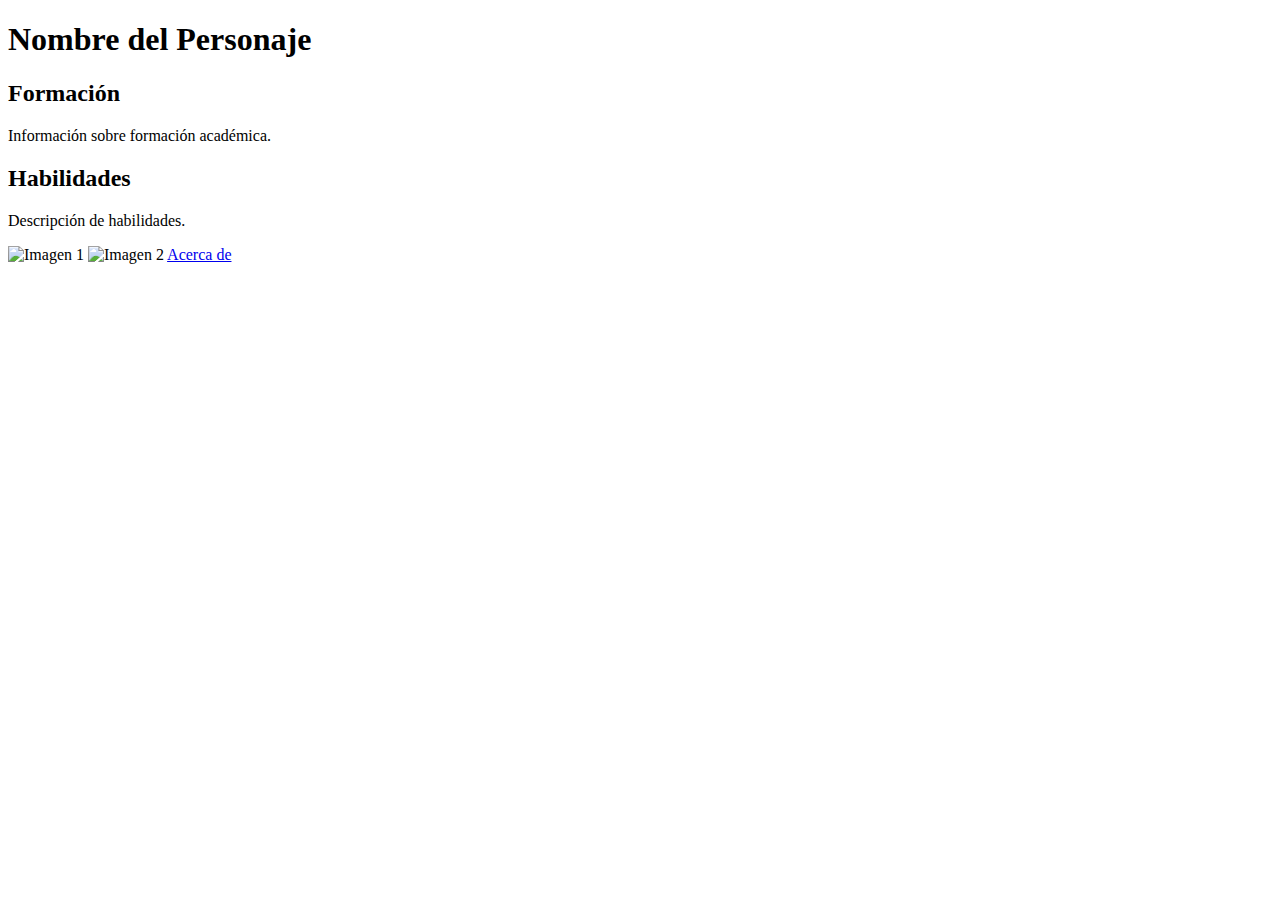
==== P1/index.html @ f7aedc07 "Add files via upload" ====
<!DOCTYPE html>
<html lang="es">
<head>
    <meta charset="UTF-8">
    <meta name="viewport" content="width=device-width, initial-scale=1.0">
    <title>Mi CV</title>
    <link rel="stylesheet" href="styles.css">
</head>
<body>
    <div class="container">
        <div class="header">
            <h1>Nombre del Personaje</h1>
        </div>
        <div class="section">
            <h2>Formación</h2>
            <p>Información sobre formación académica.</p>
        </div>
        <div class="section">
            <h2>Habilidades</h2>
            <p>Descripción de habilidades.</p>
        </div>
        <img src="imagen1.jpg" alt="Imagen 1">
        <img src="imagen2.jpg" alt="Imagen 2">
        <a href="about.html" class="button">Acerca de</a>
    </div>
</body>
</html>
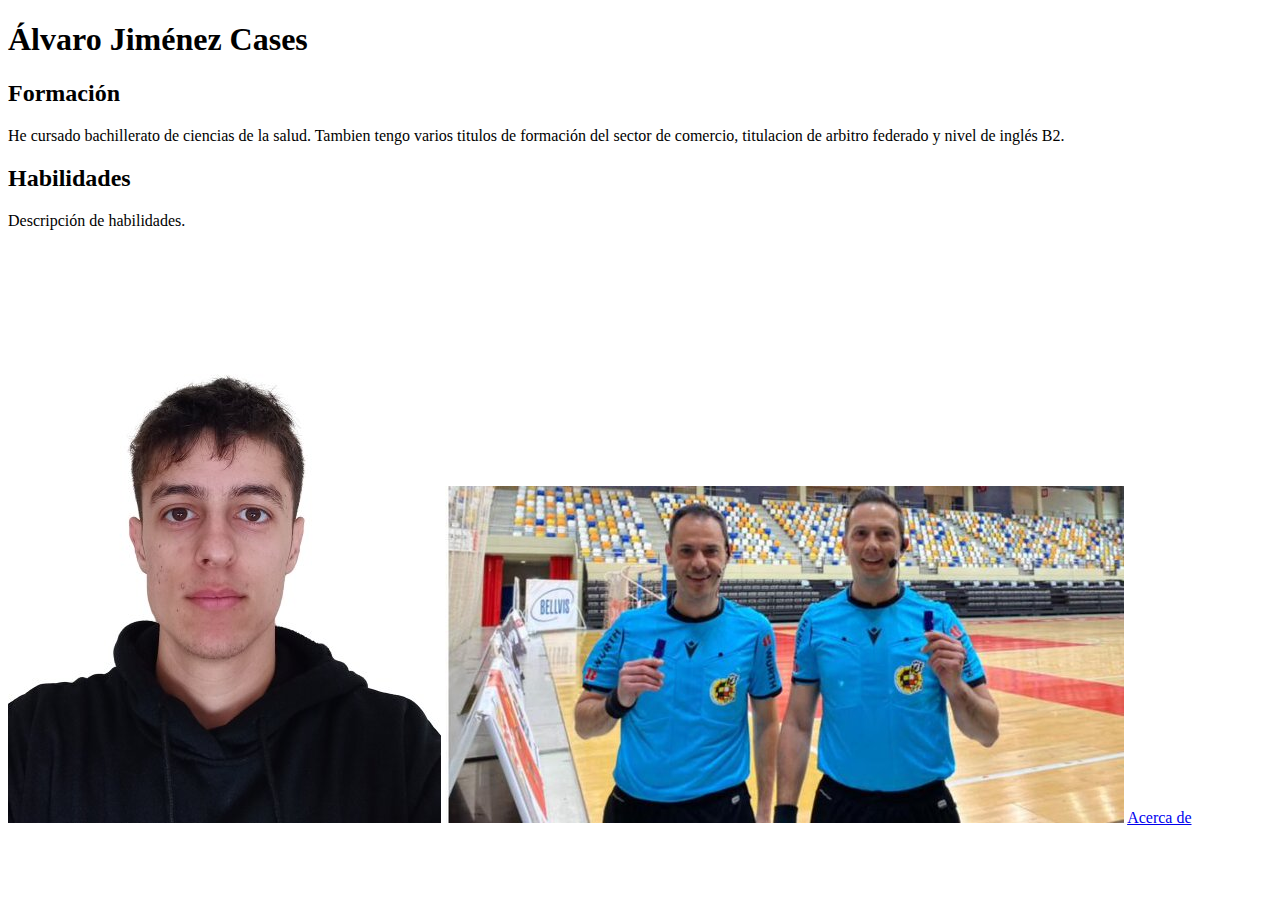
==== commit 54f3e9ff: "Add files via upload" ====
--- a/P1/index.html
+++ b/P1/index.html
@@ -9,18 +9,19 @@
 <body>
     <div class="container">
         <div class="header">
-            <h1>Nombre del Personaje</h1>
+            <h1>Álvaro Jiménez Cases</h1>
         </div>
         <div class="section">
             <h2>Formación</h2>
-            <p>Información sobre formación académica.</p>
+            <p>He cursado bachillerato de ciencias de la salud. Tambien tengo varios titulos de formación del sector de comercio, titulacion de arbitro federado y nivel de inglés B2.
+            </p>
         </div>
         <div class="section">
             <h2>Habilidades</h2>
             <p>Descripción de habilidades.</p>
         </div>
-        <img src="imagen1.jpg" alt="Imagen 1">
-        <img src="imagen2.jpg" alt="Imagen 2">
+        <img src="yo.jpg" alt="Foto de perfil">
+        <img src="arbitros.jpg" alt="Foto de mis habilidades">
         <a href="about.html" class="button">Acerca de</a>
     </div>
 </body>
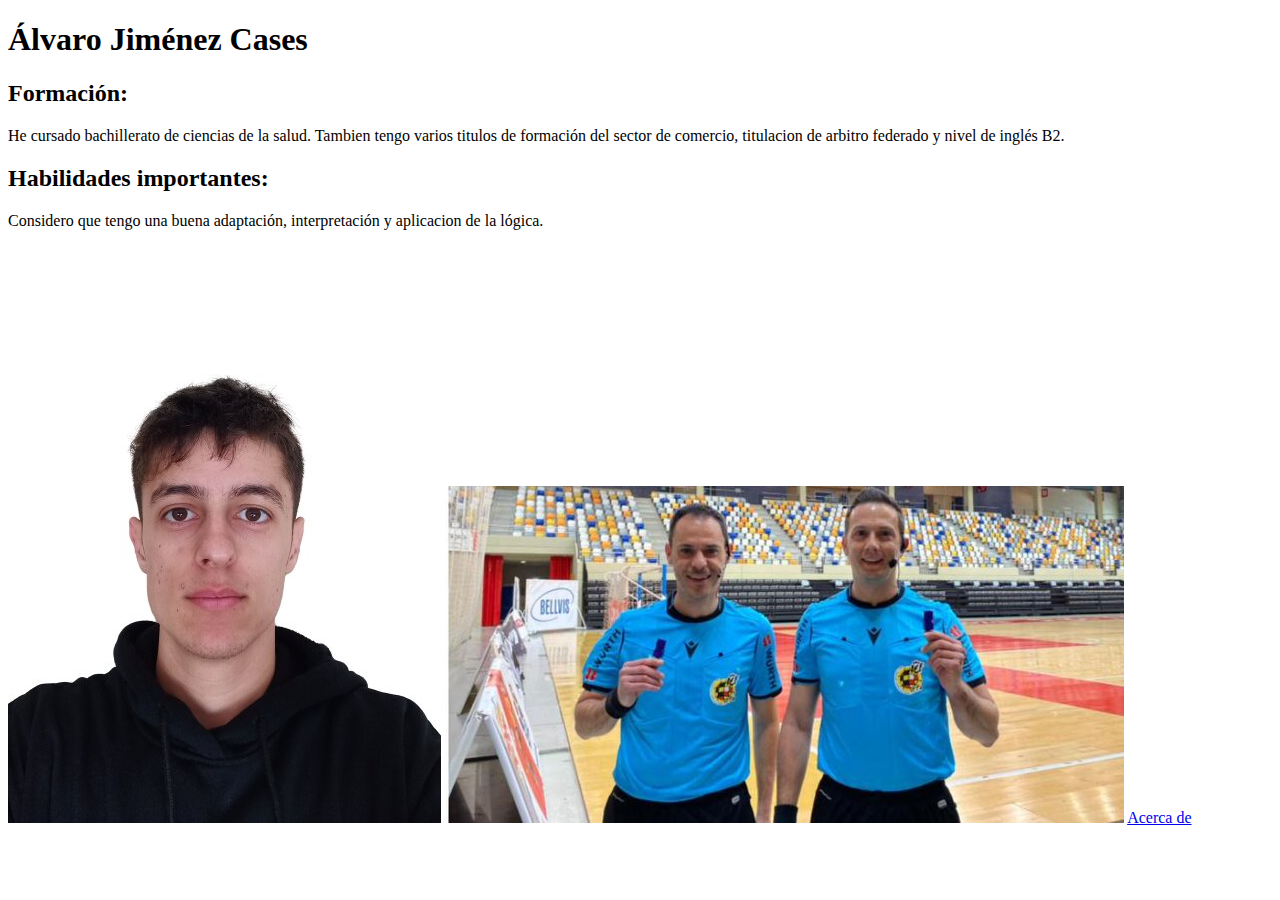
==== commit 2e9eb62d: "Add files via upload" ====
--- a/P1/index.html
+++ b/P1/index.html
@@ -12,13 +12,13 @@
             <h1>Álvaro Jiménez Cases</h1>
         </div>
         <div class="section">
-            <h2>Formación</h2>
+            <h2>Formación:</h2>
             <p>He cursado bachillerato de ciencias de la salud. Tambien tengo varios titulos de formación del sector de comercio, titulacion de arbitro federado y nivel de inglés B2.
             </p>
         </div>
         <div class="section">
-            <h2>Habilidades</h2>
-            <p>Descripción de habilidades.</p>
+            <h2>Habilidades importantes:</h2>
+            <p>Considero que tengo una buena adaptación, interpretación y aplicacion de la lógica.</p>
         </div>
         <img src="yo.jpg" alt="Foto de perfil">
         <img src="arbitros.jpg" alt="Foto de mis habilidades">
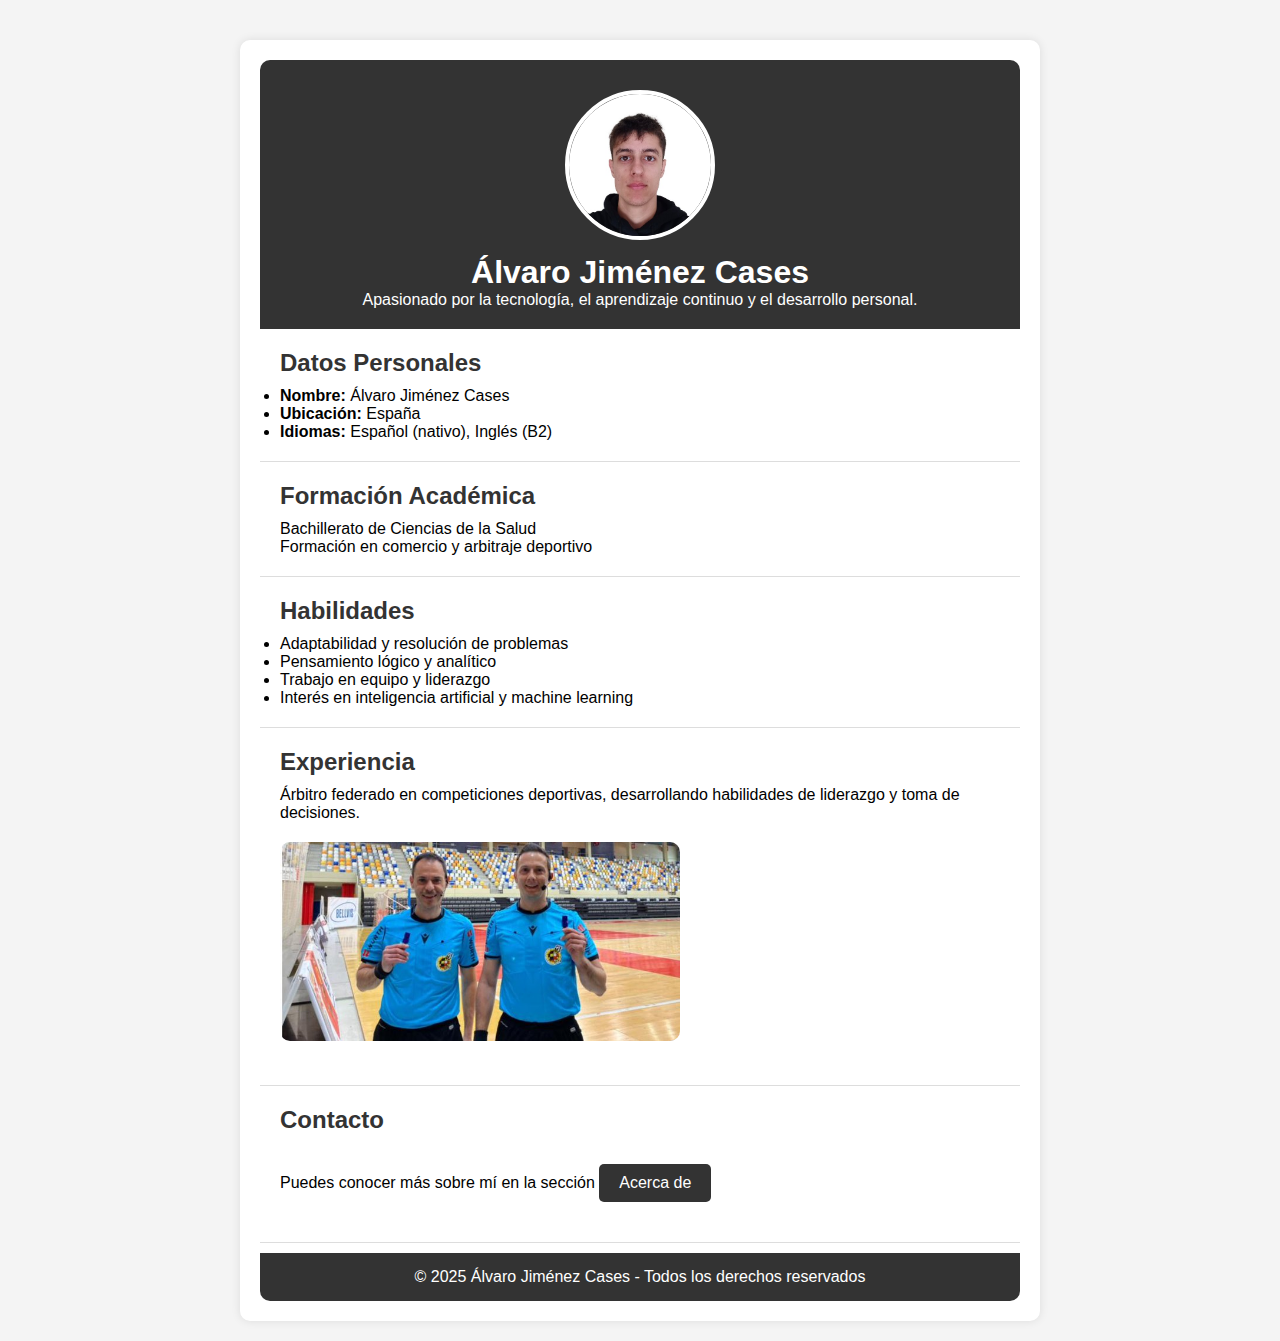
==== commit 853c0841: "Añadido desde vncweb" ====
--- a/P1/index.html
+++ b/P1/index.html
@@ -3,26 +3,56 @@
 <head>
     <meta charset="UTF-8">
     <meta name="viewport" content="width=device-width, initial-scale=1.0">
-    <title>Mi CV</title>
-    <link rel="stylesheet" href="styles.css">
+    <title>Currículum Vitae - Álvaro Jiménez Cases</title>
+    <link rel="stylesheet" href="style.css">
 </head>
 <body>
     <div class="container">
-        <div class="header">
+        <header class="header">
+            <img src="yo.jpg" alt="Foto de Álvaro Jiménez Cases" class="profile-pic">
             <h1>Álvaro Jiménez Cases</h1>
-        </div>
-        <div class="section">
-            <h2>Formación:</h2>
-            <p>He cursado bachillerato de ciencias de la salud. Tambien tengo varios titulos de formación del sector de comercio, titulacion de arbitro federado y nivel de inglés B2.
-            </p>
-        </div>
-        <div class="section">
-            <h2>Habilidades importantes:</h2>
-            <p>Considero que tengo una buena adaptación, interpretación y aplicacion de la lógica.</p>
-        </div>
-        <img src="yo.jpg" alt="Foto de perfil">
-        <img src="arbitros.jpg" alt="Foto de mis habilidades">
-        <a href="about.html" class="button">Acerca de</a>
+            <p>Apasionado por la tecnología, el aprendizaje continuo y el desarrollo personal.</p>
+        </header>
+        
+        <section class="section">
+            <h2>Datos Personales</h2>
+            <ul>
+                <li><strong>Nombre:</strong> Álvaro Jiménez Cases</li>
+                <li><strong>Ubicación:</strong> España</li>
+                <li><strong>Idiomas:</strong> Español (nativo), Inglés (B2)</li>
+            </ul>
+        </section>
+        
+        <section class="section">
+            <h2>Formación Académica</h2>
+            <p>Bachillerato de Ciencias de la Salud</p>
+            <p>Formación en comercio y arbitraje deportivo</p>
+        </section>
+        
+        <section class="section">
+            <h2>Habilidades</h2>
+            <ul>
+                <li>Adaptabilidad y resolución de problemas</li>
+                <li>Pensamiento lógico y analítico</li>
+                <li>Trabajo en equipo y liderazgo</li>
+                <li>Interés en inteligencia artificial y machine learning</li>
+            </ul>
+        </section>
+
+        <section class="section">
+            <h2>Experiencia</h2>
+            <p>Árbitro federado en competiciones deportivas, desarrollando habilidades de liderazgo y toma de decisiones.</p>
+            <img src="arbitros.jpg" alt="Foto de arbitraje" class="experience-pic">
+        </section>
+
+        <section class="section">
+            <h2>Contacto</h2>
+            <p>Puedes conocer más sobre mí en la sección <a href="about.html" class="button">Acerca de</a></p>
+        </section>
+
+        <footer class="footer">
+            <p>&copy; 2025 Álvaro Jiménez Cases - Todos los derechos reservados</p>
+        </footer>
     </div>
 </body>
-</html>
+</html>--- a/P1/style.css
+++ b/P1/style.css
@@ -0,0 +1,117 @@
+/* Reset de estilos */
+* {
+    box-sizing: border-box;
+    margin: 0;
+    padding: 0;
+    font-family: Arial, sans-serif;
+}
+
+/* Estilos generales del cuerpo */
+body {
+    background-color: #f4f4f4;
+    text-align: center;
+    padding: 20px;
+}
+
+/* Contenedor principal */
+.container {
+    width: 80%;
+    max-width: 800px;
+    margin: auto;
+    padding: 20px;
+    background: white;
+    box-shadow: 0 0 10px rgba(0, 0, 0, 0.1);
+    border-radius: 10px;
+    margin-top: 20px;
+}
+
+/* Encabezado */
+.header {
+    background-color: #333;
+    color: white;
+    padding: 20px;
+    text-align: center;
+    border-radius: 10px 10px 0 0;
+}
+
+/* Imagen de perfil ajustada para CV */
+.profile-pic {
+    width: 150px;
+    height: 150px;
+    border-radius: 50%;
+    margin: 10px 0;
+    object-fit: cover;
+    border: 4px solid white;
+}
+
+/* Imágenes */
+.experience-pic, .about-pic {
+    width: 100%;
+    max-width: 400px;
+    height: auto;
+    border-radius: 10px;
+    margin: 20px 0;
+}
+
+/* Secciones */
+.section {
+    padding: 20px;
+    text-align: left;
+    border-bottom: 1px solid #ddd;
+}
+
+.section:last-child {
+    border-bottom: none;
+}
+
+.section h2 {
+    color: #333;
+    margin-bottom: 10px;
+}
+
+/* Botones */
+.button {
+    display: inline-block;
+    margin: 20px 0;
+    padding: 10px 20px;
+    background: #333;
+    color: white;
+    text-decoration: none;
+    border-radius: 5px;
+    transition: background 0.3s;
+}
+
+.button:hover {
+    background: #555;
+}
+
+/* Pie de página */
+.footer {
+    text-align: center;
+    padding: 15px;
+    background: #333;
+    color: white;
+    border-radius: 0 0 10px 10px;
+    margin-top: 10px;
+}
+
+/* Diseño responsive */
+@media screen and (max-width: 600px) {
+    .container {
+        width: 100%;
+        padding: 10px;
+    }
+
+    .section {
+        text-align: center;
+    }
+
+    .profile-pic {
+        width: 120px;
+        height: 120px;
+    }
+
+    .experience-pic, .about-pic {
+        max-width: 100%;
+    }
+}